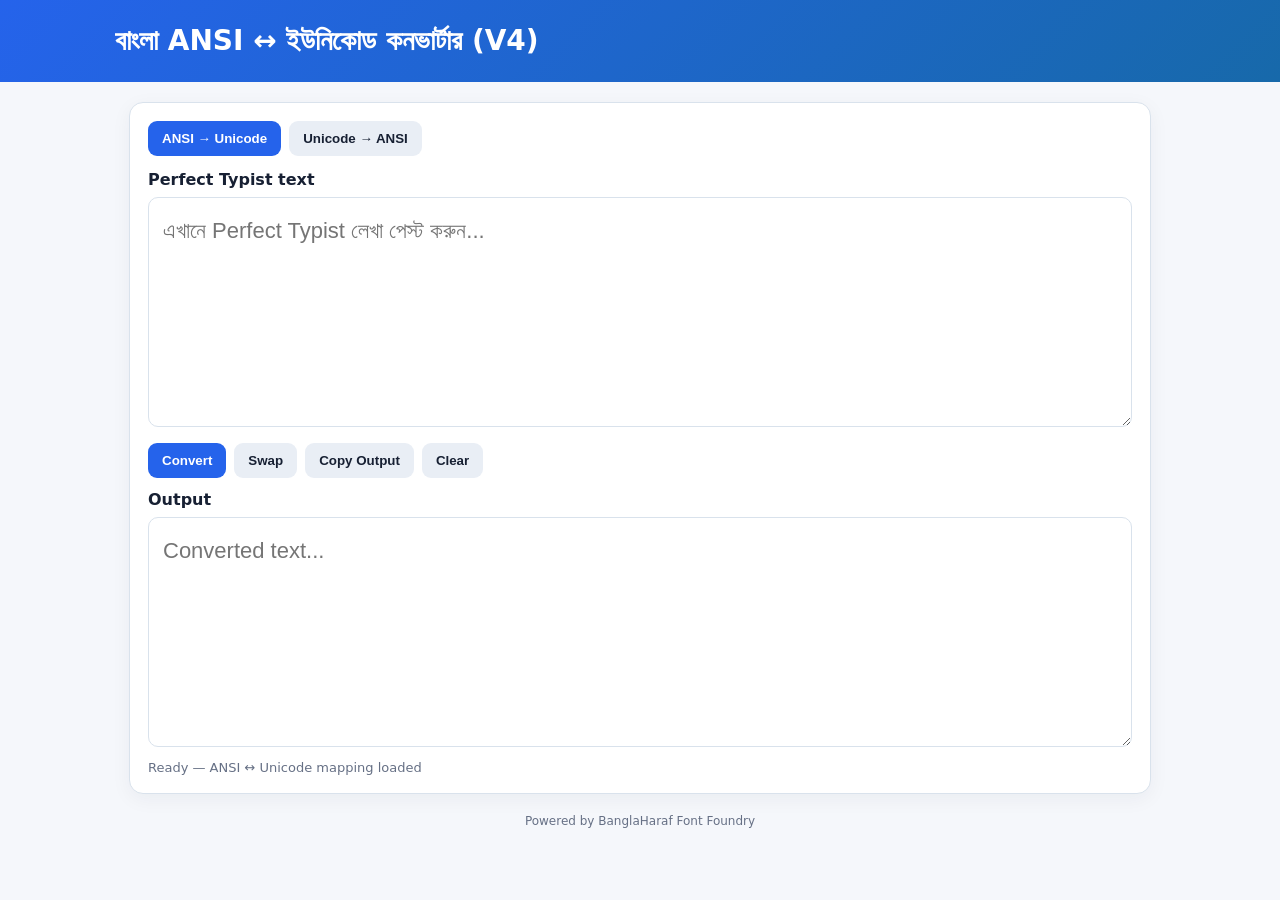
==== Bangla_ANSI_Unicode_Converter_v1.html @ caabc52a "Add files via upload" ====
<!doctype html>
<html lang="bn"><head><meta charset="utf-8"><meta name="viewport" content="width=device-width,initial-scale=1">
<title>Bangla ANSI ↔ Unicode Converter</title>
<style>
:root{--bg:#f5f7fb;--card:#fff;--text:#172033;--muted:#667085;--primary:#2563eb;--border:#d9e2ec}
*{box-sizing:border-box}body{margin:0;background:var(--bg);color:var(--text);font-family:system-ui,-apple-system,"Segoe UI","Noto Sans Bengali","Nirmala UI",sans-serif}
header{background:linear-gradient(135deg,#2563eb,#1769aa);color:#fff;padding:24px 16px}header h1{max-width:1050px;margin:0 auto;font-size:28px}header p{max-width:1050px;margin:6px auto 0;opacity:.9}.wrap{max-width:1050px;margin:20px auto;padding:0 14px}.card{background:var(--card);border:1px solid var(--border);border-radius:14px;padding:18px;margin-bottom:16px;box-shadow:0 5px 20px #102a430d}.tabs,.actions{display:flex;gap:8px;flex-wrap:wrap}.tabs{margin-bottom:14px}button{border:0;border-radius:9px;padding:10px 14px;background:#e9eef5;color:#172033;font-weight:700;cursor:pointer}button.primary{background:var(--primary);color:#fff}button:hover{filter:brightness(.97)}textarea{width:100%;min-height:230px;resize:vertical;border:1px solid var(--border);border-radius:10px;padding:14px;font:22px/1.7 "Noto Sans Bengali","Nirmala UI",sans-serif;outline:0}textarea:focus{border-color:var(--primary);box-shadow:0 0 0 3px #1769aa20}.label{font-weight:700;margin:8px 0}.status{font-size:13px;color:var(--muted);margin-top:9px}.note{font-size:13px;color:var(--muted);line-height:1.6}footer{text-align:center;color:var(--muted);font-size:12px;padding:0 0 25px}
</style></head><body>
<header><h1>বাংলা ANSI ↔ ইউনিকোড কনভার্টার (V4)</h1></header>
<main class="wrap"><section class="card">
<div class="tabs"><button id="a2u" class="primary">ANSI → Unicode</button><button id="u2a">Unicode → ANSI</button></div>
<div class="label" id="inputLabel">Perfect Typist text</div><textarea id="input" spellcheck="false" placeholder="এখানে Perfect Typist লেখা পেস্ট করুন..."></textarea>
<div class="actions" style="margin:12px 0"><button class="primary" id="convert">Convert</button><button id="swap">Swap</button><button id="copy">Copy Output</button><button id="clear">Clear</button></div>
<div class="label">Output</div><textarea id="output" readonly spellcheck="false" placeholder="Converted text..."></textarea>
<div class="status" id="status">Ready —  ANSI ↔ Unicode mapping loaded</div>
</section></main><footer>Powered by BanglaHaraf Font Foundry</footer>
<script>
"use strict";
const ANSI_TO_UNICODE = [["0","০"],["1","১"],["2","২"],["3","৩"],["4","৪"],["5","৫"],["6","৬"],["7","৭"],["8","৮"],["9","৯"],["i¨","র‌্য"],["ª¨","্র্য"],["²","ক্ষ্ম"],["°","ক্ক"],["±","ক্ট"],["³¡","ক্ত্ব"],["³","ক্ত"],["K¡","ক্ব"],["¯Œ","স্ক্র"],["µ","ক্র"],["¯‹¬","স্ক্ল"],["K¬","ক্ল"],["Kè","ক্ন"],["´","ক্ম"],["¶è","ক্ষ্ণ"],["¶¡","ক্ষ্ব"],["•¶","ঙ্ক্ষ"],["¶","ক্ষ"],["·","ক্স"],["L¡","খ্ব"],["¸","গু"],["º","গ্দ"],["M¦","গ্ব"],["»","গ্ধ"],["Mœ","গ্ন"],["M¥","গ্ম"],["M­","গ্ল"],["N¡","ঘ্ব"],["Nœ","ঘ্ন"],["¼","ঙ্ক"],["•g","ঙ্ম"],["•L","ঙ্খ"],["½","ঙ্গ"],["•N","ঙ্ঘ"],["•","ক্স"],["”Q¡","চ্ছ্ব"],["”Q¦","চ্ছ্ব"],["”P","চ্চ"],["”Q","চ্ছ"],["”T","চ্ঞ"],["Q¡","ছ্ব"],["¾¡","জ্জ্ব"],["¾","জ্জ"],["À","জ্ঝ"],["Á","জ্ঞ"],["R¡","জ্ব"],["Â","ঞ্চ"],["Ã","ঞ্ছ"],["Ä","ঞ্জ"],["Å","ঞ্ঝ"],["Æ","ট্ট"],["U¡","ট্ব"],["U¥","ট্ম"],["Ç","ড্ড"],["È","ণ্ট"],["É","ণ্ঠ"],["−","ণ্ঢ"],["Yœ","ণ্ণ"],["Y¥","ণ্ম"],["Ý","ন্স"],["Ê","ণ্ড"],["š‘","ন্তু"],["Y\\^","ণ্ব"],["Ë¡","ত্ত্ব"],["Ë","ত্ত"],["Ì","ত্থ"],["Zœ","ত্ন"],["Í","ত্ম"],["Z¬","ত্ল"],["š—¡","ন্ত্ব"],["¯—¡","স্ত্ব"],["Z¡","ত্ব"],["Î","ত্র"],["_­","থ্ল"],["_¡","থ্ব"],["›Ø","ন্দ্ব"],["˜M","দ্গ"],["˜N","দ্ঘ"],["Ï¡","দ্দ্ব"],["Ï","দ্দ"],["×¡","দ্ধ্ব"],["×","দ্ধ"],["`œ","দ্ন"],["Ø","দ্ব"],["™£","দ্ভ্র"],["™¢","দ্ভ"],["Ù","দ্ম"],["aœ","ধ্ন"],["aŸ","ধ্ব"],["a¥","ধ্ম"],["›U","ন্ট"],["Ú","ন্ঠ"],["Û","ন্ড"],["šÍ","ন্ত"],["š—","ন্ত"],["š¿","ন্ত্র"],["š’","ন্থ"],["›`","ন্দ"],["Ü","ন্ধ"],["bœ","ন্ন"],["š\\^","ন্ব"],["b¥","ন্ম"],["Þ","প্ট"],["ß","প্ত"],["cœ","প্ন"],["à","প্প"],["c¥","প্ম"],["c­","প্ল"],["á","প্স"],["d¬","ফ্ল"],["â","ব্জ"],["ã","ব্দ"],["ä","ব্ধ"],["eŸ","ব্ব"],["e­","ব্ল"],["f¬","ভ্ল"],["å","ভ্র"],["æ","ম্ন"],["¤ú","ম্প"],["¤c","ম্প"],["ç","ম্ফ"],["®\\^","ষ্ব"],["¤\\^","ম্ব"],["¤¢","ম্ভ"],["¤£","ম্ভ্র"],["¤§","ম্ম"],["¤ª","ম্র"],["¤­","ম্ল"],["¤¬","ম্ল"],["é","ল্ক"],["ê","ল্গ"],["ë","ল্ট"],["ì","ল্ড"],["í","ল্প"],["î","ল্ফ"],["j¦","ল্ব"],["j¥","ল্ম"],["j­","ল্ল"],["ï","শু"],["ð","শ্চ"],["ñ","শ্ছ"],["kœ","শ্ন"],["k¦","শ্ব"],["k\\^","শ্ব"],["k¥","শ্ম"],["k­","শ্ল"],["®‹","ষ্ক"],["®Œ","ষ্ক্র"],["ó","ষ্ট"],["ô","ষ্ঠ"],["ò","ষ্ণ"],["®ú","ষ্প"],["®c","ষ্প"],["õ","ষ্ফ"],["®§","ষ্ম"],["®ª","ষ্র"],["¯‹","স্ক"],["÷","স্ট"],["ö","স্খ"],["¯—","স্ত"],["¯Í","স্ত"],["¯‘","স্তু"],["¯¿","স্ত্র"],["¯’","স্থ"],["ø","স্ন"],["¯ú","স্প"],["¯c","স্প"],["ù","স্ফ"],["¯\\^","স্ব"],["¯§","স্ম"],["¯ª","স্র"],["¯­","স্ল"],["¯¬","স্ল"],["û","হু"],["nè","হ্ণ"],["nŸ","হ্ব"],["ý","হ্ন"],["þ","হ্ম"],["n¬","হ্ল"],["ü","হৃ"],["ÿ","ড়্গ"],["©","র্"],["Av","আ"],["A","অ"],["B","ই"],["C","ঈ"],["D","উ"],["E","ঊ"],["F","ঋ"],["G","এ"],["H","ঐ"],["I","ও"],["J","ঔ"],["K","ক"],["L","খ"],["M","গ"],["N","ঘ"],["O","ঙ"],["P","চ"],["Q","ছ"],["R","জ"],["S","ঝ"],["T","ঞ"],["U","ট"],["V","ঠ"],["W","ড"],["X","ঢ"],["Y","ণ"],["Z","ত"],["_","থ"],["`","দ"],["a","ধ"],["b","ন"],["c","প"],["d","ফ"],["e","ব"],["f","ভ"],["g","ম"],["h","য"],["i","র"],["j","ল"],["k","শ"],["l","ষ"],["m","স"],["n","হ"],["o","ড়"],["p","ঢ়"],["q","য়"],["r","ৎ"],["\\$","৳"],["<<","঍"],[">>","঎"],["v","া"],["w","ি"],["x","ী"],["y","ু"],["z","ু"],["~","ূ"],["‚","ূ"],["ƒ","ূ"],["„","ৃ"],["“","ু"],["‡","ে"],["†","ে"],["‰","ৈ"],["\\ˆ","ৈ"],["Š","ৗ"],["Ð","-"],["Ô","‘"],["Õ","’"],["\\|","।"],["\\\\","॥"],["Ò","“"],["Ó","”"],["s","ং"],["t","ঃ"],["u","ঁ"],["ª","্র"],["Ö","্র"],["«","্র"],["¨","্য"],["¦","্ব"],["¡","্ব"],["¬","্ল"],["­","্ল"],["è","্ন"],["œ","্ন"],["\\&","্"],["…","ৃ"]];
const UNICODE_TO_ANSI = [["।","|"],["॥","\\"],["‘","Ô"],["’","Õ"],["“","Ò"],["”","Ó"],["্র্য","ª¨"],["র‌্য","i¨"],["ড়","o"],["ঢ়","p"],["য়","q"],["ক্ষ্ব","¶¡"],["ক্ষ্ম","²"],["ক্ষ্ণ","¶è"],["ক্ক","°"],["ক্ট","±"],["ক্ত্ব","³¡"],["ক্ত","³"],["ক্ব","K¡"],["ঙ্ক্র","¼«"],["স্ক্র","¯Œ"],["ষ্ক্র","®Œ"],["ক্র","µ"],["স্ক্ল","¯‹¬"],["ক্ল","K¬"],["ক্ন","Kè"],["ক্ম","´"],["ঙ্ক্ষ","•¶"],["ক্ষ","¶"],["ক্স","·"],["খ্ব","L¡"],["ঙ্গ","½"],["দ্গ","˜M"],["ল্গ","ê"],["ড়্গ","ÿ"],["গু","¸"],["গ্ব","M¦"],["গ্ধ","»"],["গ্দ","º"],["গ্ন","Mœ"],["গ্ম","M¥"],["গ্ল","M¬"],["ঘ্ব","N¡"],["ঘ্ন","Nœ"],["ঙ্ক","¼"],["ঙ্ম","•g"],["ঙ্খ","•L"],["ঙ্ঘ","•N"],["চ্ছ্ব","”Q¡"],["চ্চ","”P"],["চ্ছ","”Q"],["ছ্ব","Q¡"],["চ্ঞ","”T"],["জ়","R"],["জ্জ্ব","¾¡"],["জ্জ","¾"],["জ্ঝ","À"],["জ্ঞ","Á"],["জ্ব","R¡"],["ঞ্চ","Â"],["ঞ্ছ","Ã"],["ঞ্জ","Ä"],["ঞ্ঝ","Å"],["ট্ট","Æ"],["ট্ব","U¡"],["ট্ম","U¥"],["ড্ড","Ç"],["ণ্ট","È"],["ণ্ঠ","É"],["ণ্ঢ","−"],["ণ্ণ","Yœ"],["ণ্ম","Y¥"],["ন্স","Ý"],["ণ্ড","Ê"],["ন্তু","š‘"],["ণ্ব","Y^"],["ত্ত্ব","Ë¡"],["ত্ত","Ë"],["ত্থ","Ì"],["ত্ন","Zœ"],["ত্ম","Í"],["ত্ল","Z¬"],["ন্ত্ব","š—¡"],["স্ত্ব","¯—¡"],["ত্ব","Z¡"],["থ্ল","_¬"],["থ্ব","_¡"],["দ্ঘ","˜N"],["দ্দ্ব","Ï¡"],["দ্দ","Ï"],["দ্ধ্ব","×¡"],["দ্ধ","×"],["দ্ন","`œ"],["ন্দ্ব","›Ø"],["দ্ব","Ø"],["দ্ভ্র","™£"],["দ্ভ","™¢"],["দ্ম","Ù"],["ধ্ন","aœ"],["ধ্ব","aŸ"],["ধ্ম","a¥"],["ন্ট","›U"],["ন্ঠ","Ú"],["ন্ড","Û"],["ন্ত্র","š¿"],["ন্ত","š—"],["স্ত্র","¯¿"],["ত্র","Î"],["ন্থ","š’"],["ন্দ","›`"],["ন্ধ","Ü"],["ন্ন","bœ"],["ন্ব","š^"],["ন্ম","b¥"],["প্ট","Þ"],["প্ত","ß"],["প্ন","cœ"],["প্প","à"],["প্ম","c¥"],["প্ল","c¬"],["প্স","á"],["ফ্ল","d¬"],["ব্জ","â"],["ব্দ","ã"],["ব্ধ","ä"],["ব্ব","eŸ"],["ব্ল","e¬"],["ম্ভ্র","¤£"],["ভ্র","å"],["ভ্ল","f¬"],["ম্ন","æ"],["ম্প","¤ú"],["ম্ফ","ç"],["ম্ব","¤^"],["ম্ভ","¤¢"],["ম্ম","¤§"],["ম্ল","¤¬"],["ল্ক","é"],["ল্ট","ë"],["ল্ড","ì"],["ল্প","í"],["ল্ফ","î"],["ল্ব","j¦"],["ল্ম","j¥"],["ল্ল","j¬"],["শু","ï"],["শ্চ","ð"],["শ্ছ","ñ"],["শ্ন","kœ"],["শ্ব","k¦"],["শ্ম","k¥"],["শ্ল","k¬"],["ষ্ক","®‹"],["ষ্ব","®^"],["ষ্ট","ó"],["ষ্ঠ","ô"],["ষ্ণ","ò"],["ষ্প","®ú"],["ষ্ফ","õ"],["ষ্ম","®§"],["স্ক","¯‹"],["স্ট","÷"],["স্খ","ö"],["স্তু","¯‘"],["স্ত","¯—"],["স্থ","¯’"],["স্ন","ø"],["স্প","¯ú"],["স্ফ","ù"],["স্ব","¯^"],["স্ম","¯§"],["স্ল","¯¬"],["হু","û"],["হ্ণ","nè"],["হ্ব","nŸ"],["হ্ন","ý"],["হ্ম","þ"],["হ্ল","n¬"],["হৃ","ü"],["র্","©"],["্র","ª"],["্য","¨"],["্ব","¡"],["্ল","¬"],["্ন","œ"],["্","&"],["আ","Av"],["অ","A"],["ই","B"],["ঈ","C"],["উ","D"],["ঊ","E"],["ঋ","F"],["এ","G"],["ঐ","H"],["ও","I"],["ঔ","J"],["ক","K"],["খ","L"],["গ","M"],["ঘ","N"],["ঙ","O"],["চ","P"],["ছ","Q"],["জ","R"],["ঝ","S"],["ঞ","T"],["ট","U"],["ঠ","V"],["ড","W"],["ঢ","X"],["ণ","Y"],["ত","Z"],["থ","_"],["দ","`"],["ধ","a"],["ন","b"],["প","c"],["ফ","d"],["ব","e"],["ভ","f"],["ম","g"],["য","h"],["র","i"],["ল","j"],["শ","k"],["ষ","l"],["স","m"],["হ","n"],["ড়","o"],["ঢ়","p"],["য়","q"],["ৎ","r"],["৳","$"],["঍","<<"],["঎",">>"],["০","0"],["১","1"],["২","2"],["৩","3"],["৪","4"],["৫","5"],["৬","6"],["৭","7"],["৮","8"],["৯","9"],["া","v"],["ি","w"],["ী","x"],["ু","y"],["ূ","~"],["ৃ","„"],["ে","‡"],["ৈ","‰"],["ৗ","Š"],["ং","s"],["ঃ","t"],["ঁ","u"]];

// Original common.js character classes, written out for clarity.
const PRE_KAR = new Set(["ি","ৈ","ে"]);
const POST_KAR = new Set(["া","ো","ৌ","ৗ","ু","ূ","ী","ৃ"]);
const KAR = new Set([...PRE_KAR,...POST_KAR]);
const BANJONBORNO = new Set("কখগঘঙচছজঝঞটঠডঢণতথদধনপফবভমশষসহযরলয়ৎ".split(""));
const NUKTA = new Set(["ং","ঃ","ঁ"]);
const HALANT = "্";
const SPACE = new Set([" ","\t","\n","\r"]);
function isPreKar(c){return PRE_KAR.has(c)}
function isPostKar(c){return POST_KAR.has(c)}
function isKar(c){return KAR.has(c)}
function isBanjonborno(c){return BANJONBORNO.has(c)}
function isNukta(c){return NUKTA.has(c)}
function isHalant(c){return c===HALANT}
function isSpace(c){return SPACE.has(c)}

// Exact conceptual equivalent of V3 ReArrangeUnicodeConvertedText().
// It is deliberately written with readable names instead of obfuscated identifiers.
function rearrangeUnicodeConvertedText(text){
  for(let i=0;i<text.length;i++){
    // If a halant is immediately after a vowel sign/nukta, put the halant+next
    // character before that sign. This restores Unicode logical order.
    if(i>0 && text.charAt(i)===HALANT && (isKar(text.charAt(i-1)) || isNukta(text.charAt(i-1))) && i<text.length-1){
      text=text.substring(0,i-1)+text.charAt(i)+text.charAt(i+1)+text.charAt(i-1)+text.substring(i+2);
    }

    // Reorder a vowel sign following র্.
    if(i>0 && i<text.length-1 && text.charAt(i)===HALANT && text.charAt(i-1)==="র" && text.charAt(i-2)!==HALANT && isKar(text.charAt(i+1))){
      text=text.substring(0,i-1)+text.charAt(i+1)+text.charAt(i-1)+text.charAt(i)+text.substring(i+2);
    }

    // Reph: move র্ from after a consonant cluster to the beginning of that cluster.
    if(i<text.length-1 && text.charAt(i)==="র" && isHalant(text.charAt(i+1)) && !isHalant(text.charAt(i-1))){
      let distance=1;
      while(true){
        if(i-distance<0) break;
        if(isBanjonborno(text.charAt(i-distance)) && isHalant(text.charAt(i-distance-1))){distance+=2;}
        else if(distance===1 && isKar(text.charAt(i-distance))){distance++;}
        else break;
      }
      text=text.substring(0,i-distance)+text.charAt(i)+text.charAt(i+1)+text.substring(i-distance,i)+text.substring(i+2);
      i+=1;
      continue;
    }

    // Pre-kar: move ে/ি/ৈ from before the consonant cluster to after it.
    if(i<text.length-1 && isPreKar(text.charAt(i)) && !isSpace(text.charAt(i+1))){
      let distance=1;
      while(isBanjonborno(text.charAt(i+distance))){
        if(isHalant(text.charAt(i+distance+1))) distance+=2;
        else break;
      }
      let rebuilt=text.substring(0,i);
      rebuilt+=text.substring(i+1,i+distance+1);
      let extra=0;
      // Unicode ো/ৌ are logically decomposable as ে+া / ে+ৗ in this legacy
      // conversion routine. Preserve the exact special handling of the original.
      if(text.charAt(i)==="ে" && text.charAt(i+distance+1)==="ো"){rebuilt+="া";extra=1;}
      else if(text.charAt(i)==="ে" && text.charAt(i+distance+1)==="ৌ"){rebuilt+="ৗ";extra=1;}
      else rebuilt+=text.charAt(i);
      rebuilt+=text.substring(i+distance+extra+1);
      text=rebuilt;
      i+=distance;
    }

    // Move a post-kar occurring immediately after the nasal sign to its proper place.
    if(i<text.length-1 && text.charAt(i)==="ঁ" && isPostKar(text.charAt(i+1))){
      text=text.substring(0,i)+text.charAt(i+1)+text.charAt(i)+text.substring(i+2);
    }
  }
  return text;
}

// Exact conceptual equivalent of V3 rconverter.js ReArrangeUnicodeText().
function rearrangeUnicodeText(text){
  let boundary=0;
  for(let i=0;i<text.length;i++){
    // Move a pre-kar to the front of the consonant cluster for legacy ANSI order.
    if(i<text.length && isPreKar(text.charAt(i))){
      let distance=1;
      while(isBanjonborno(text.charAt(i-distance))){
        if(i-distance<0 || i-distance<=boundary) break;
        if(isHalant(text.charAt(i-distance-1))) distance+=2;
        else break;
      }
      text=text.substring(0,i-distance)+text.charAt(i)+text.substring(i-distance,i)+text.substring(i+1);
      boundary=i+1;
      i=boundary-1;
      continue;
    }
    // Move the র্/reph component after the relevant cluster for ANSI order.
    if(i<text.length-1 && isHalant(text.charAt(i)) && text.charAt(i-1)==="র" && !isHalant(text.charAt(i-2))){
      let distance=1, preKarExtra=0;
      while(true){
        if(isBanjonborno(text.charAt(i+distance)) && isHalant(text.charAt(i+distance+1))) distance+=2;
        else if(isBanjonborno(text.charAt(i+distance)) && isPreKar(text.charAt(i+distance+1))){preKarExtra=1;break;}
        else break;
      }
      text=text.substring(0,i-1)+text.substring(i+distance+1,i+distance+preKarExtra+1)+text.substring(i+1,i+distance+1)+text.charAt(i-1)+text.charAt(i)+text.substring(i+distance+preKarExtra+1);
      i+=distance+preKarExtra;
      boundary=i+1;
      continue;
    }
  }
  return text;
}

function replaceMap(text,pairs){
  // Literal, longest-match-first conversion.
  // This is essential because the supplied ANSI keys contain regex metacharacters,
  // backslashes, control characters and other symbols. Empty keys are ignored.
  // The ASCII-space -> ্র entry in the legacy JSON is intentionally skipped:
  // normal spaces are word separators, not a standalone Bengali ra-phala token.
  const buckets = new Map();

  for(const [key,value] of pairs){
    if(!key || key === " ") continue;
    const first = key.charAt(0);
    if(!buckets.has(first)) buckets.set(first,[]);
    // Keep the first value for duplicate keys.
    if(!buckets.get(first).some(item => item[0] === key)){
      buckets.get(first).push([key,value]);
    }
  }

  for(const list of buckets.values()){
    list.sort((a,b)=>b[0].length-a[0].length);
  }

  let out = "";
  for(let i=0;i<text.length;){
    const candidates = buckets.get(text.charAt(i));
    let matched = false;

    if(candidates){
      for(const [key,value] of candidates){
        if(text.startsWith(key,i)){
          out += value;
          i += key.length;
          matched = true;
          break;
        }
      }
    }

    if(!matched){
      out += text.charAt(i);
      i++;
    }
  }
  return out;
}
function htmlSafeToUnicode(text){
  const re=/&#([0-9A-Fa-f]{4});/;
  let m=re.exec(text);
  while(m!==null){text=text.replace(new RegExp("&#"+m[1]+";","g"),String.fromCharCode(parseInt(m[1],16)));m=re.exec(text)}
  return text;
}

// Bengali compose/decompose rules for dependent vowel signs and nukta letters.
// ো (U+09CB) = ে (U+09C7) + া (U+09BE)
// ৌ (U+09CC) = ে (U+09C7) + ৗ (U+09D7)
// ড় (U+09DC) = ড (U+09A1) + ় (U+09BC)
// ঢ় (U+09DD) = ঢ (U+09A2) + ় (U+09BC)
// য় (U+09DF) = য (U+09AF) + ় (U+09BC) — kept as a compose/decompose rule
function composeBengali(text){
  return text
    .replace(/ো/g,"ো")
    .replace(/ৌ/g,"ৌ")
    .replace(/ড়/g,"ড়")
    .replace(/ঢ়/g,"ঢ়")
    .replace(/ড\u09BC/g,"ড়")
    .replace(/ঢ\u09BC/g,"ঢ়")
    .replace(/য\u09BC/g,"য়");
}

function decomposeBengali(text){
  return text
    .replace(/ো/g,"ো")
    .replace(/ৌ/g,"ৌ")
    .replace(/ড়/g,"ড\u09BC")
    .replace(/ঢ়/g,"ঢ\u09BC")
    .replace(/য়/g,"য\u09BC");
}

function convertAnsiToUnicode(text){
  text=replaceMap(text,ANSI_TO_UNICODE);
  text=rearrangeUnicodeConvertedText(text);
  return text.replace(/অা/g,"আ");
}
function convertUnicodeToAnsi(text){
  text=htmlSafeToUnicode(text);
  // Normalize the Unicode forms BEFORE ANSI reordering.
  // ো/ৌ have no direct ANSI entry in the supplied mapping, so decompose
  // them to ে+া / ে+ৗ.  ড়/ঢ়, on the other hand, must be normalized to
  // the precomposed Bengali letters ড়/ঢ় because those are the actual ANSI
  // mapping keys in this converter.
  text=decomposeBengali(text);
  text=text.replace(/ড\u09BC/g,"ড়").replace(/ঢ\u09BC/g,"ঢ়");
  // The original rconverter also accepts HTML-safe forms: &#....;.
  text=text.replace(/&#([0-9A-Fa-f]{4});/g,(_,hex)=>String.fromCharCode(parseInt(hex,16)));
  // HTML entities may themselves contain the forms above, so normalize once more.
  text=decomposeBengali(text);
  text=text.replace(/ড\u09BC/g,"ড়").replace(/ঢ\u09BC/g,"ঢ়").replace(/য\u09BC/g,"য়");
  text=rearrangeUnicodeText(text);
  return replaceMap(text,UNICODE_TO_ANSI);
}

let mode="a2u";
const input=document.getElementById("input"), output=document.getElementById("output"), status=document.getElementById("status");
function updateMode(){document.getElementById("a2u").classList.toggle("primary",mode==="a2u");document.getElementById("u2a").classList.toggle("primary",mode==="u2a");document.getElementById("inputLabel").textContent=mode==="a2u"?"Perfect Typist text":"Unicode Bengali text";input.placeholder=mode==="a2u"?"এখানে Perfect Typist লেখা পেস্ট করুন...":"এখানে Unicode বাংলা লেখা পেস্ট করুন..."}
document.getElementById("a2u").onclick=()=>{mode="a2u";updateMode()};document.getElementById("u2a").onclick=()=>{mode="u2a";updateMode()};
document.getElementById("convert").onclick=()=>{output.value=mode==="a2u"?convertAnsiToUnicode(input.value):convertUnicodeToAnsi(input.value);status.textContent="Converted."};
document.getElementById("swap").onclick=()=>{let t=input.value;input.value=output.value;output.value=t;mode=mode==="a2u"?"u2a":"a2u";updateMode()};
document.getElementById("copy").onclick=async()=>{if(!output.value)return;try{await navigator.clipboard.writeText(output.value)}catch(_){output.select();document.execCommand("copy")}status.textContent="Output copied."};
document.getElementById("clear").onclick=()=>{input.value="";output.value="";status.textContent="Cleared."};
updateMode();
</script></body></html>
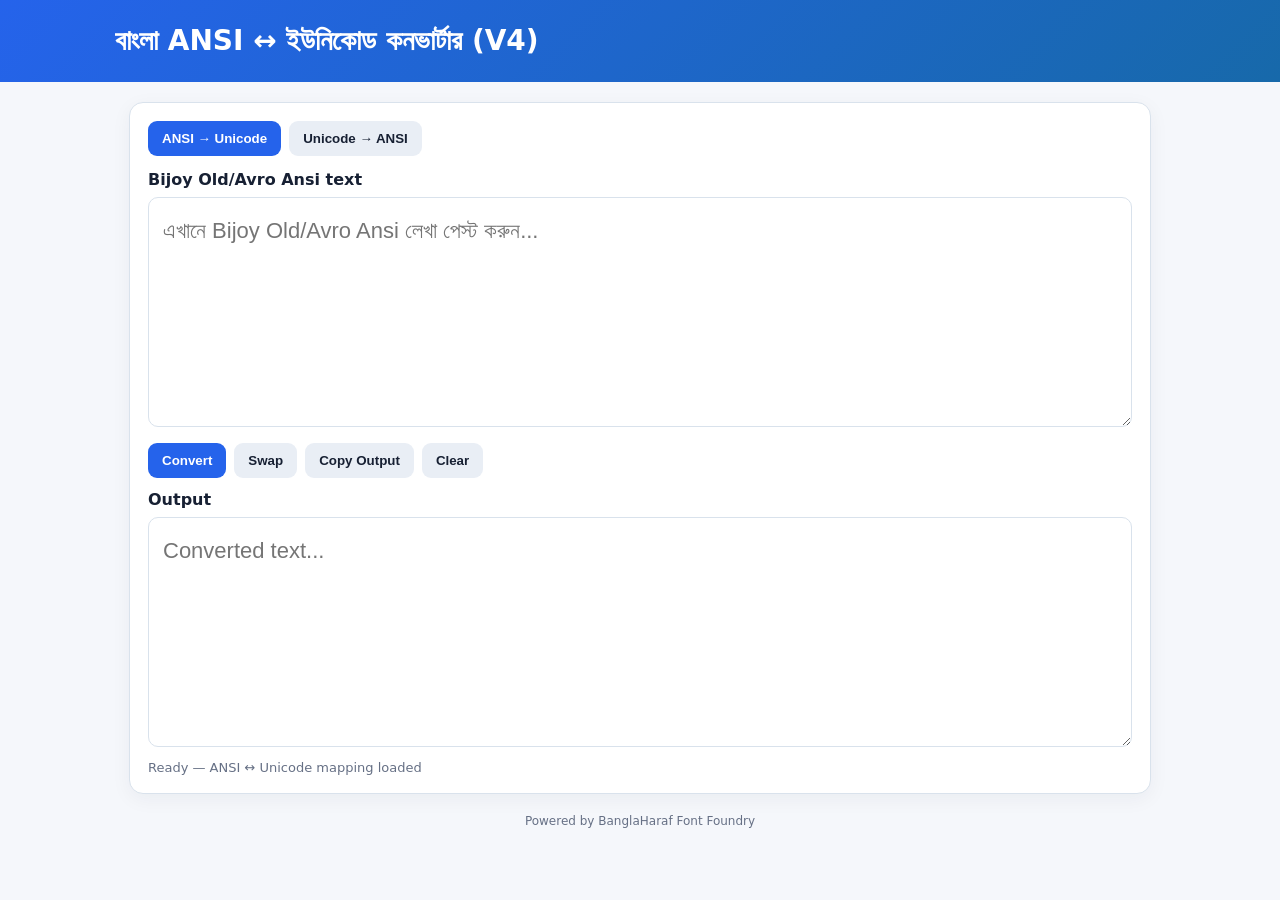
==== commit 65015f1d: "Update input placeholder and label for text mode" ====
--- a/Bangla_ANSI_Unicode_Converter_v1.html
+++ b/Bangla_ANSI_Unicode_Converter_v1.html
@@ -9,7 +9,7 @@
 <header><h1>বাংলা ANSI ↔ ইউনিকোড কনভার্টার (V4)</h1></header>
 <main class="wrap"><section class="card">
 <div class="tabs"><button id="a2u" class="primary">ANSI → Unicode</button><button id="u2a">Unicode → ANSI</button></div>
-<div class="label" id="inputLabel">Perfect Typist text</div><textarea id="input" spellcheck="false" placeholder="এখানে Perfect Typist লেখা পেস্ট করুন..."></textarea>
+<div class="label" id="inputLabel">Perfect Typist text</div><textarea id="input" spellcheck="false" placeholder="এখানে Bijoy Old/Avro Ansi লেখা পেস্ট করুন..."></textarea>
 <div class="actions" style="margin:12px 0"><button class="primary" id="convert">Convert</button><button id="swap">Swap</button><button id="copy">Copy Output</button><button id="clear">Clear</button></div>
 <div class="label">Output</div><textarea id="output" readonly spellcheck="false" placeholder="Converted text..."></textarea>
 <div class="status" id="status">Ready —  ANSI ↔ Unicode mapping loaded</div>
@@ -229,11 +229,13 @@
 
 let mode="a2u";
 const input=document.getElementById("input"), output=document.getElementById("output"), status=document.getElementById("status");
-function updateMode(){document.getElementById("a2u").classList.toggle("primary",mode==="a2u");document.getElementById("u2a").classList.toggle("primary",mode==="u2a");document.getElementById("inputLabel").textContent=mode==="a2u"?"Perfect Typist text":"Unicode Bengali text";input.placeholder=mode==="a2u"?"এখানে Perfect Typist লেখা পেস্ট করুন...":"এখানে Unicode বাংলা লেখা পেস্ট করুন..."}
+function updateMode(){document.getElementById("a2u").classList.toggle("primary",mode==="a2u");document.getElementById("u2a").classList.toggle("primary",mode==="u2a");document.getElementById("inputLabel").textContent=mode==="a2u"?"Bijoy Old/Avro Ansi text":"Unicode Bengali text";input.placeholder=mode==="a2u"?"এখানে Bijoy Old/Avro Ansi লেখা পেস্ট করুন...":"এখানে Unicode বাংলা লেখা পেস্ট করুন..."}
 document.getElementById("a2u").onclick=()=>{mode="a2u";updateMode()};document.getElementById("u2a").onclick=()=>{mode="u2a";updateMode()};
 document.getElementById("convert").onclick=()=>{output.value=mode==="a2u"?convertAnsiToUnicode(input.value):convertUnicodeToAnsi(input.value);status.textContent="Converted."};
 document.getElementById("swap").onclick=()=>{let t=input.value;input.value=output.value;output.value=t;mode=mode==="a2u"?"u2a":"a2u";updateMode()};
 document.getElementById("copy").onclick=async()=>{if(!output.value)return;try{await navigator.clipboard.writeText(output.value)}catch(_){output.select();document.execCommand("copy")}status.textContent="Output copied."};
 document.getElementById("clear").onclick=()=>{input.value="";output.value="";status.textContent="Cleared."};
 updateMode();
-</script></body></html>
+</script>
+</body>
+</html>
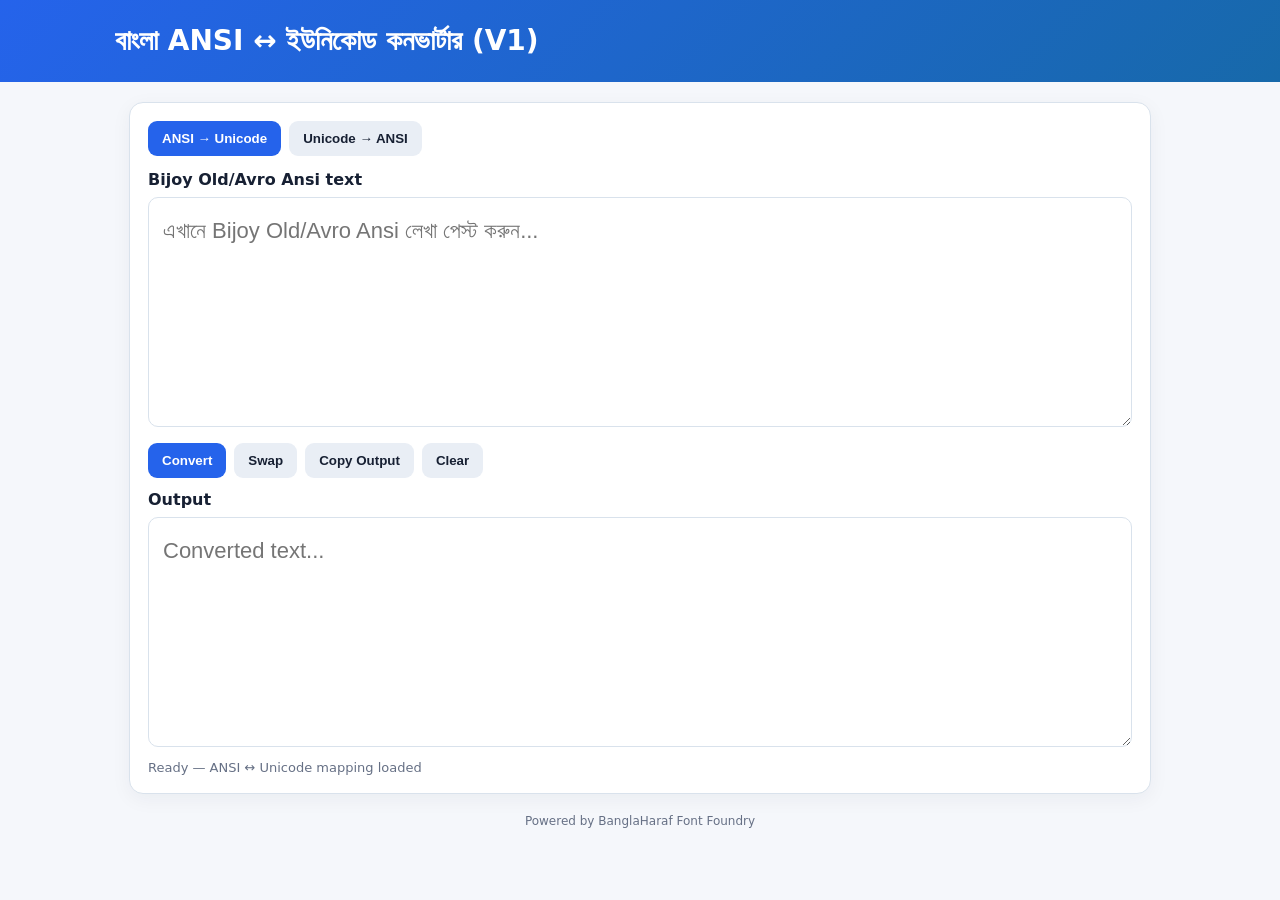
==== commit b103845e: "Update header title to 'বাংলা ANSI ↔ ইউনিকোড কনভার্টার (V1)'" ====
--- a/Bangla_ANSI_Unicode_Converter_v1.html
+++ b/Bangla_ANSI_Unicode_Converter_v1.html
@@ -6,7 +6,7 @@
 *{box-sizing:border-box}body{margin:0;background:var(--bg);color:var(--text);font-family:system-ui,-apple-system,"Segoe UI","Noto Sans Bengali","Nirmala UI",sans-serif}
 header{background:linear-gradient(135deg,#2563eb,#1769aa);color:#fff;padding:24px 16px}header h1{max-width:1050px;margin:0 auto;font-size:28px}header p{max-width:1050px;margin:6px auto 0;opacity:.9}.wrap{max-width:1050px;margin:20px auto;padding:0 14px}.card{background:var(--card);border:1px solid var(--border);border-radius:14px;padding:18px;margin-bottom:16px;box-shadow:0 5px 20px #102a430d}.tabs,.actions{display:flex;gap:8px;flex-wrap:wrap}.tabs{margin-bottom:14px}button{border:0;border-radius:9px;padding:10px 14px;background:#e9eef5;color:#172033;font-weight:700;cursor:pointer}button.primary{background:var(--primary);color:#fff}button:hover{filter:brightness(.97)}textarea{width:100%;min-height:230px;resize:vertical;border:1px solid var(--border);border-radius:10px;padding:14px;font:22px/1.7 "Noto Sans Bengali","Nirmala UI",sans-serif;outline:0}textarea:focus{border-color:var(--primary);box-shadow:0 0 0 3px #1769aa20}.label{font-weight:700;margin:8px 0}.status{font-size:13px;color:var(--muted);margin-top:9px}.note{font-size:13px;color:var(--muted);line-height:1.6}footer{text-align:center;color:var(--muted);font-size:12px;padding:0 0 25px}
 </style></head><body>
-<header><h1>বাংলা ANSI ↔ ইউনিকোড কনভার্টার (V4)</h1></header>
+<header><h1>বাংলা ANSI ↔ ইউনিকোড কনভার্টার (V1)</h1></header>
 <main class="wrap"><section class="card">
 <div class="tabs"><button id="a2u" class="primary">ANSI → Unicode</button><button id="u2a">Unicode → ANSI</button></div>
 <div class="label" id="inputLabel">Perfect Typist text</div><textarea id="input" spellcheck="false" placeholder="এখানে Bijoy Old/Avro Ansi লেখা পেস্ট করুন..."></textarea>
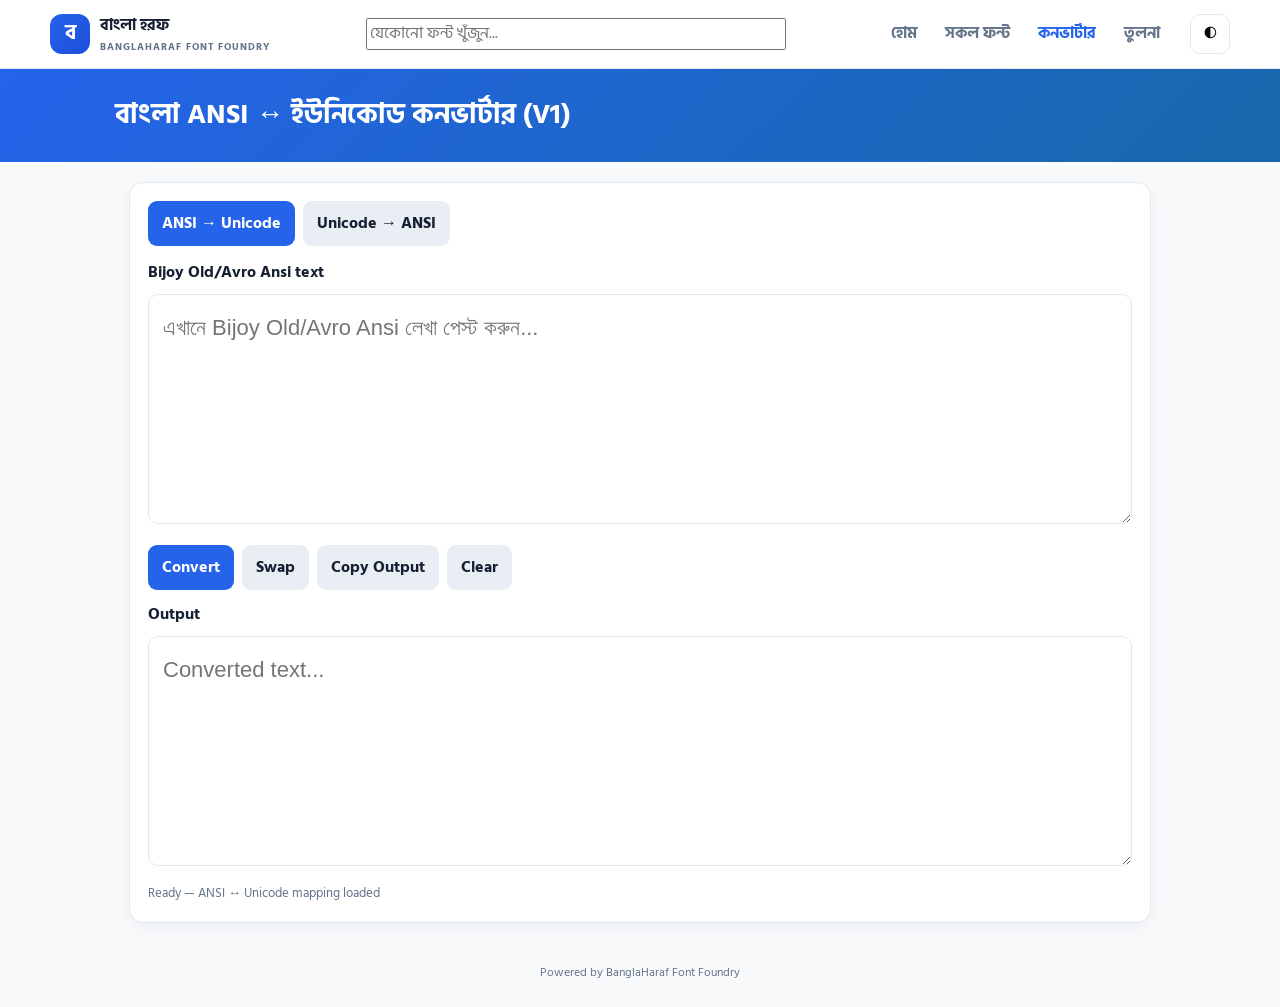
==== commit c037d6d3: "Update print statement from 'Hello' to 'Goodbye'" ====
--- a/Bangla_ANSI_Unicode_Converter_v1.html
+++ b/Bangla_ANSI_Unicode_Converter_v1.html
@@ -1,25 +1,244 @@
 <!doctype html>
-<html lang="bn"><head><meta charset="utf-8"><meta name="viewport" content="width=device-width,initial-scale=1">
+<html lang="bn">
+<head>
+<meta charset="utf-8">
+<meta name="viewport" content="width=device-width,initial-scale=1">
 <title>Bangla ANSI ↔ Unicode Converter</title>
+<link rel="preconnect" href="https://fonts.googleapis.com">
+<link rel="preconnect" href="https://fonts.gstatic.com" crossorigin>
+<link href="https://fonts.googleapis.com/css2?family=Hind+Siliguri:wght@300;400;500;600;700&display=swap" rel="stylesheet">
 <style>
-:root{--bg:#f5f7fb;--card:#fff;--text:#172033;--muted:#667085;--primary:#2563eb;--border:#d9e2ec}
-*{box-sizing:border-box}body{margin:0;background:var(--bg);color:var(--text);font-family:system-ui,-apple-system,"Segoe UI","Noto Sans Bengali","Nirmala UI",sans-serif}
-header{background:linear-gradient(135deg,#2563eb,#1769aa);color:#fff;padding:24px 16px}header h1{max-width:1050px;margin:0 auto;font-size:28px}header p{max-width:1050px;margin:6px auto 0;opacity:.9}.wrap{max-width:1050px;margin:20px auto;padding:0 14px}.card{background:var(--card);border:1px solid var(--border);border-radius:14px;padding:18px;margin-bottom:16px;box-shadow:0 5px 20px #102a430d}.tabs,.actions{display:flex;gap:8px;flex-wrap:wrap}.tabs{margin-bottom:14px}button{border:0;border-radius:9px;padding:10px 14px;background:#e9eef5;color:#172033;font-weight:700;cursor:pointer}button.primary{background:var(--primary);color:#fff}button:hover{filter:brightness(.97)}textarea{width:100%;min-height:230px;resize:vertical;border:1px solid var(--border);border-radius:10px;padding:14px;font:22px/1.7 "Noto Sans Bengali","Nirmala UI",sans-serif;outline:0}textarea:focus{border-color:var(--primary);box-shadow:0 0 0 3px #1769aa20}.label{font-weight:700;margin:8px 0}.status{font-size:13px;color:var(--muted);margin-top:9px}.note{font-size:13px;color:var(--muted);line-height:1.6}footer{text-align:center;color:var(--muted);font-size:12px;padding:0 0 25px}
-</style></head><body>
-<header><h1>বাংলা ANSI ↔ ইউনিকোড কনভার্টার (V1)</h1></header>
-<main class="wrap"><section class="card">
-<div class="tabs"><button id="a2u" class="primary">ANSI → Unicode</button><button id="u2a">Unicode → ANSI</button></div>
-<div class="label" id="inputLabel">Perfect Typist text</div><textarea id="input" spellcheck="false" placeholder="এখানে Bijoy Old/Avro Ansi লেখা পেস্ট করুন..."></textarea>
-<div class="actions" style="margin:12px 0"><button class="primary" id="convert">Convert</button><button id="swap">Swap</button><button id="copy">Copy Output</button><button id="clear">Clear</button></div>
-<div class="label">Output</div><textarea id="output" readonly spellcheck="false" placeholder="Converted text..."></textarea>
-<div class="status" id="status">Ready —  ANSI ↔ Unicode mapping loaded</div>
-</section></main><footer>Powered by BanglaHaraf Font Foundry</footer>
+/* =========================================================
+   HEADER & GLOBAL THEME STYLES (FROM INDEX.HTML)
+   ========================================================= */
+:root{
+  --primary:#2563eb;
+  --primary-dark:#1d4ed8;
+  --accent:#60a5fa;
+  --text:#172033;
+  --muted:#64748b;
+  --bg:#f8fafc;
+  --card:#ffffff;
+  --border:#e2e8f0;
+  --dark:#0f172a;
+  --dark-card:#1e293b;
+  --radius:16px;
+  --max-width:1180px;
+}
+
+*{box-sizing:border-box}
+body{
+  margin:0;
+  font-family: "Hind Siliguri", sans-serif;
+  font-weight: 400;
+  color:var(--text);
+  background:var(--bg);
+  line-height:1.6;
+}
+button,input,textarea,select{font:inherit}
+button{cursor:pointer}
+a{color:inherit;text-decoration:none}
+
+.container{
+  width:min(var(--max-width),calc(100% - 32px));
+  margin:auto;
+}
+
+/* Header */
+.header{
+  position:sticky;
+  top:0;
+  z-index:20;
+  background:rgba(255,255,255,.96);
+  border-bottom:1px solid var(--border);
+}
+.header-inner{
+  min-height:68px;
+  display:flex;
+  align-items:center;
+  gap:20px;
+}
+.logo{
+  display:flex;
+  align-items:center;
+  gap:10px;
+  font-weight:800;
+  white-space:nowrap;
+}
+.logo-mark{
+  width:40px;height:40px;
+  display:grid;place-items:center;
+  border-radius:12px;
+  color:white;
+  background:linear-gradient(135deg,var(--primary),var(--primary-dark));
+  font-size:21px;
+}
+.logo small{
+  display:block;
+  color:var(--muted);
+  font-size:10px;
+  letter-spacing:1px;
+}
+.header-search{flex:1;max-width:420px;margin:auto}
+.header-search input{width:100%}
+.nav{display:flex;gap:8px}
+.nav button, .nav a{
+  border:0;background:none;padding:9px 10px;
+  color:var(--muted);font-weight:700;
+  display:inline-block;
+}
+.nav button.active, .nav a.active, .nav button:hover, .nav a:hover{color:var(--primary)}
+.nav-converter{
+  display:flex;
+  align-items:center;
+  padding:9px 10px;
+  color:var(--muted);
+  font-weight:700;
+}
+.nav-converter:hover{color:var(--primary)}
+
+.nav-converter-mobile{
+  flex:1;
+  border:0;
+  background:none;
+  padding:10px 5px;
+  font-size:11px;
+  font-weight:800;
+  color:var(--muted);
+  text-align:center;
+}
+.nav-converter-mobile:hover{color:var(--primary)}
+
+.theme-btn{
+  border:1px solid var(--border);
+  background:var(--card);
+  border-radius:10px;
+  width:40px;height:40px;
+}
+
+/* Mobile Nav */
+.mobile-nav{display:none}
+@media(max-width:850px){
+  .header-inner{flex-wrap:wrap;padding:10px 0}
+  .header-search{order:3;flex-basis:100%;max-width:none}
+  .nav{display:none}
+  .mobile-nav{
+    display:flex;
+    position:sticky;
+    top:68px;
+    z-index:15;
+    background:white;
+    border-bottom:1px solid var(--border);
+  }
+  body.dark .mobile-nav{background:#0f172a}
+  .mobile-nav button, .mobile-nav a{
+    flex:1;border:0;background:none;padding:10px 5px;
+    font-size:11px;font-weight:800;color:var(--muted);
+    text-align:center;
+  }
+  .mobile-nav button.active, .mobile-nav a.active{color:var(--primary)}
+  .nav-converter-mobile{display:block}
+}
+
+/* Dark mode */
+body.dark{
+  --text:#e5e7eb;
+  --muted:#94a3b8;
+  --bg:#0b1120;
+  --card:#172033;
+  --border:#334155;
+}
+body.dark .header{background:rgba(15,23,42,.97)}
+body.dark input,body.dark textarea,body.dark select{background:var(--card);color:var(--text)}
+
+/* =========================================================
+   CONVERTER PAGE STYLES (FROM CONVERTER_V1.HTML)
+   ========================================================= */
+header.converter-header{background:linear-gradient(135deg,#2563eb,#1769aa);color:#fff;padding:24px 16px}
+header.converter-header h1{max-width:1050px;margin:0 auto;font-size:28px}
+header.converter-header p{max-width:1050px;margin:6px auto 0;opacity:.9}
+.wrap{max-width:1050px;margin:20px auto;padding:0 14px}
+.card{background:var(--card);border:1px solid var(--border);border-radius:14px;padding:18px;margin-bottom:16px;box-shadow:0 5px 20px #102a430d}
+.tabs,.actions{display:flex;gap:8px;flex-wrap:wrap}
+.tabs{margin-bottom:14px}
+button.btn-action{border:0;border-radius:9px;padding:10px 14px;background:#e9eef5;color:#172033;font-weight:700;cursor:pointer}
+button.btn-action.primary{background:var(--primary);color:#fff}
+button.btn-action:hover{filter:brightness(.97)}
+textarea.converter-text{width:100%;min-height:230px;resize:vertical;border:1px solid var(--border);border-radius:10px;padding:14px;font:22px/1.7 "Noto Sans Bengali","Nirmala UI",sans-serif;outline:0}
+textarea.converter-text:focus{border-color:var(--primary);box-shadow:0 0 0 3px #1769aa20}
+.label{font-weight:700;margin:8px 0}
+.status{font-size:13px;color:var(--muted);margin-top:9px}
+.note{font-size:13px;color:var(--muted);line-height:1.6}
+footer{text-align:center;color:var(--muted);font-size:12px;padding:20px 0 25px}
+</style>
+</head>
+<body>
+
+<!-- Transparent Site Header from index.html -->
+<header class="header">
+  <div class="container header-inner">
+    <a class="logo" href="index.html">
+      <span class="logo-mark">ব</span>
+      <span>বাংলা হরফ<small>BANGLAHARAF FONT FOUNDRY</small></span>
+    </a>
+
+    <div class="header-search">
+      <input id="headerSearch" type="search" placeholder="যেকোনো ফন্ট খুঁজুন...">
+    </div>
+
+    <nav class="nav">
+      <a href="index.html">হোম</a>
+      <a href="index.html#search">সকল ফন্ট</a>
+      <a href="index.html#page-converter" class="nav-converter active">কনভার্টার</a>
+      <a href="index.html#compare">তুলনা</a>
+    </nav>
+
+    <button class="theme-btn" onclick="toggleTheme()" title="Dark / Light">◐</button>
+  </div>
+</header>
+
+<!-- Mobile Navigation -->
+<div class="mobile-nav">
+  <a href="index.html">⌂<br>হোম</a>
+  <a href="index.html#search">Aa<br>সমস্ত ফন্ট</a>
+  <a href="index.html#page-converter" class="nav-converter-mobile active">⇄<br>কনভার্টার</a>
+  <a href="index.html#compare">≃<br>তুলনা</a>
+</div>
+
+<!-- Converter Page Banner -->
+<header class="converter-header">
+  <h1>বাংলা ANSI ↔ ইউনিকোড কনভার্টার (V1)</h1>
+</header>
+
+<main class="wrap">
+  <section class="card">
+    <div class="tabs">
+      <button id="a2u" class="btn-action primary">ANSI → Unicode</button>
+      <button id="u2a" class="btn-action">Unicode → ANSI</button>
+    </div>
+    <div class="label" id="inputLabel">Perfect Typist text</div>
+    <textarea id="input" class="converter-text" spellcheck="false" placeholder="এখানে Bijoy Old/Avro Ansi লেখা পেস্ট করুন..."></textarea>
+    
+    <div class="actions" style="margin:12px 0">
+      <button class="btn-action primary" id="convert">Convert</button>
+      <button class="btn-action" id="swap">Swap</button>
+      <button class="btn-action" id="copy">Copy Output</button>
+      <button class="btn-action" id="clear">Clear</button>
+    </div>
+    
+    <div class="label">Output</div>
+    <textarea id="output" class="converter-text" readonly spellcheck="false" placeholder="Converted text..."></textarea>
+    <div class="status" id="status">Ready — ANSI ↔ Unicode mapping loaded</div>
+  </section>
+</main>
+
+<footer>Powered by BanglaHaraf Font Foundry</footer>
+
 <script>
 "use strict";
 const ANSI_TO_UNICODE = [["0","০"],["1","১"],["2","২"],["3","৩"],["4","৪"],["5","৫"],["6","৬"],["7","৭"],["8","৮"],["9","৯"],["i¨","র‌্য"],["ª¨","্র্য"],["²","ক্ষ্ম"],["°","ক্ক"],["±","ক্ট"],["³¡","ক্ত্ব"],["³","ক্ত"],["K¡","ক্ব"],["¯Œ","স্ক্র"],["µ","ক্র"],["¯‹¬","স্ক্ল"],["K¬","ক্ল"],["Kè","ক্ন"],["´","ক্ম"],["¶è","ক্ষ্ণ"],["¶¡","ক্ষ্ব"],["•¶","ঙ্ক্ষ"],["¶","ক্ষ"],["·","ক্স"],["L¡","খ্ব"],["¸","গু"],["º","গ্দ"],["M¦","গ্ব"],["»","গ্ধ"],["Mœ","গ্ন"],["M¥","গ্ম"],["M­","গ্ল"],["N¡","ঘ্ব"],["Nœ","ঘ্ন"],["¼","ঙ্ক"],["•g","ঙ্ম"],["•L","ঙ্খ"],["½","ঙ্গ"],["•N","ঙ্ঘ"],["•","ক্স"],["”Q¡","চ্ছ্ব"],["”Q¦","চ্ছ্ব"],["”P","চ্চ"],["”Q","চ্ছ"],["”T","চ্ঞ"],["Q¡","ছ্ব"],["¾¡","জ্জ্ব"],["¾","জ্জ"],["À","জ্ঝ"],["Á","জ্ঞ"],["R¡","জ্ব"],["Â","ঞ্চ"],["Ã","ঞ্ছ"],["Ä","ঞ্জ"],["Å","ঞ্ঝ"],["Æ","ট্ট"],["U¡","ট্ব"],["U¥","ট্ম"],["Ç","ড্ড"],["È","ণ্ট"],["É","ণ্ঠ"],["−","ণ্ঢ"],["Yœ","ণ্ণ"],["Y¥","ণ্ম"],["Ý","ন্স"],["Ê","ণ্ড"],["š‘","ন্তু"],["Y\\^","ণ্ব"],["Ë¡","ত্ত্ব"],["Ë","ত্ত"],["Ì","ত্থ"],["Zœ","ত্ন"],["Í","ত্ম"],["Z¬","ত্ল"],["š—¡","ন্ত্ব"],["¯—¡","স্ত্ব"],["Z¡","ত্ব"],["Î","ত্র"],["_­","থ্ল"],["_¡","থ্ব"],["›Ø","ন্দ্ব"],["˜M","দ্গ"],["˜N","দ্ঘ"],["Ï¡","দ্দ্ব"],["Ï","দ্দ"],["×¡","দ্ধ্ব"],["×","দ্ধ"],["`œ","দ্ন"],["Ø","দ্ব"],["™£","দ্ভ্র"],["™¢","দ্ভ"],["Ù","দ্ম"],["aœ","ধ্ন"],["aŸ","ধ্ব"],["a¥","ধ্ম"],["›U","ন্ট"],["Ú","ন্ঠ"],["Û","ন্ড"],["šÍ","ন্ত"],["š—","ন্ত"],["š¿","ন্ত্র"],["š’","ন্থ"],["›`","ন্দ"],["Ü","ন্ধ"],["bœ","ন্ন"],["š\\^","ন্ব"],["b¥","ন্ম"],["Þ","প্ট"],["ß","প্ত"],["cœ","প্ন"],["à","প্প"],["c¥","প্ম"],["c­","প্ল"],["á","প্স"],["d¬","ফ্ল"],["â","ব্জ"],["ã","ব্দ"],["ä","ব্ধ"],["eŸ","ব্ব"],["e­","ব্ল"],["f¬","ভ্ল"],["å","ভ্র"],["æ","ম্ন"],["¤ú","ম্প"],["¤c","ম্প"],["ç","ম্ফ"],["®\\^","ষ্ব"],["¤\\^","ম্ব"],["¤¢","ম্ভ"],["¤£","ম্ভ্র"],["¤§","ম্ম"],["¤ª","ম্র"],["¤­","ম্ল"],["¤¬","ম্ল"],["é","ল্ক"],["ê","ল্গ"],["ë","ল্ট"],["ì","ল্ড"],["í","ল্প"],["î","ল্ফ"],["j¦","ল্ব"],["j¥","ল্ম"],["j­","ল্ল"],["ï","শু"],["ð","শ্চ"],["ñ","শ্ছ"],["kœ","শ্ন"],["k¦","শ্ব"],["k\\^","শ্ব"],["k¥","শ্ম"],["k­","শ্ল"],["®‹","ষ্ক"],["®Œ","ষ্ক্র"],["ó","ষ্ট"],["ô","ষ্ঠ"],["ò","ষ্ণ"],["®ú","ষ্প"],["®c","ষ্প"],["õ","ষ্ফ"],["®§","ষ্ম"],["®ª","ষ্র"],["¯‹","স্ক"],["÷","স্ট"],["ö","স্খ"],["¯—","স্ত"],["¯Í","স্ত"],["¯‘","স্তু"],["¯¿","স্ত্র"],["¯’","স্থ"],["ø","স্ন"],["¯ú","স্প"],["¯c","স্প"],["ù","স্ফ"],["¯\\^","স্ব"],["¯§","স্ম"],["¯ª","স্র"],["¯­","স্ল"],["¯¬","স্ল"],["û","হু"],["nè","হ্ণ"],["nŸ","হ্ব"],["ý","হ্ন"],["þ","হ্ম"],["n¬","হ্ল"],["ü","হৃ"],["ÿ","ড়্গ"],["©","র্"],["Av","আ"],["A","অ"],["B","ই"],["C","ঈ"],["D","উ"],["E","ঊ"],["F","ঋ"],["G","এ"],["H","ঐ"],["I","ও"],["J","ঔ"],["K","ক"],["L","খ"],["M","গ"],["N","ঘ"],["O","ঙ"],["P","চ"],["Q","ছ"],["R","জ"],["S","ঝ"],["T","ঞ"],["U","ট"],["V","ঠ"],["W","ড"],["X","ঢ"],["Y","ণ"],["Z","ত"],["_","থ"],["`","দ"],["a","ধ"],["b","ন"],["c","প"],["d","ফ"],["e","ব"],["f","ভ"],["g","ম"],["h","য"],["i","র"],["j","ল"],["k","শ"],["l","ষ"],["m","স"],["n","হ"],["o","ড়"],["p","ঢ়"],["q","য়"],["r","ৎ"],["\\$","৳"],["<<","঍"],[">>","঎"],["v","া"],["w","ি"],["x","ী"],["y","ু"],["z","ু"],["~","ূ"],["‚","ূ"],["ƒ","ূ"],["„","ৃ"],["“","ু"],["‡","ে"],["†","ে"],["‰","ৈ"],["\\ˆ","ৈ"],["Š","ৗ"],["Ð","-"],["Ô","‘"],["Õ","’"],["\\|","।"],["\\\\","॥"],["Ò","“"],["Ó","”"],["s","ং"],["t","ঃ"],["u","ঁ"],["ª","্র"],["Ö","্র"],["«","্র"],["¨","্য"],["¦","্ব"],["¡","্ব"],["¬","্ল"],["­","্ল"],["è","্ন"],["œ","্ন"],["\\&","্"],["…","ৃ"]];
 const UNICODE_TO_ANSI = [["।","|"],["॥","\\"],["‘","Ô"],["’","Õ"],["“","Ò"],["”","Ó"],["্র্য","ª¨"],["র‌্য","i¨"],["ড়","o"],["ঢ়","p"],["য়","q"],["ক্ষ্ব","¶¡"],["ক্ষ্ম","²"],["ক্ষ্ণ","¶è"],["ক্ক","°"],["ক্ট","±"],["ক্ত্ব","³¡"],["ক্ত","³"],["ক্ব","K¡"],["ঙ্ক্র","¼«"],["স্ক্র","¯Œ"],["ষ্ক্র","®Œ"],["ক্র","µ"],["স্ক্ল","¯‹¬"],["ক্ল","K¬"],["ক্ন","Kè"],["ক্ম","´"],["ঙ্ক্ষ","•¶"],["ক্ষ","¶"],["ক্স","·"],["খ্ব","L¡"],["ঙ্গ","½"],["দ্গ","˜M"],["ল্গ","ê"],["ড়্গ","ÿ"],["গু","¸"],["গ্ব","M¦"],["গ্ধ","»"],["গ্দ","º"],["গ্ন","Mœ"],["গ্ম","M¥"],["গ্ল","M¬"],["ঘ্ব","N¡"],["ঘ্ন","Nœ"],["ঙ্ক","¼"],["ঙ্ম","•g"],["ঙ্খ","•L"],["ঙ্ঘ","•N"],["চ্ছ্ব","”Q¡"],["চ্চ","”P"],["চ্ছ","”Q"],["ছ্ব","Q¡"],["চ্ঞ","”T"],["জ়","R"],["জ্জ্ব","¾¡"],["জ্জ","¾"],["জ্ঝ","À"],["জ্ঞ","Á"],["জ্ব","R¡"],["ঞ্চ","Â"],["ঞ্ছ","Ã"],["ঞ্জ","Ä"],["ঞ্ঝ","Å"],["ট্ট","Æ"],["ট্ব","U¡"],["ট্ম","U¥"],["ড্ড","Ç"],["ণ্ট","È"],["ণ্ঠ","É"],["ণ্ঢ","−"],["ণ্ণ","Yœ"],["ণ্ম","Y¥"],["ন্স","Ý"],["ণ্ড","Ê"],["ন্তু","š‘"],["ণ্ব","Y^"],["ত্ত্ব","Ë¡"],["ত্ত","Ë"],["ত্থ","Ì"],["ত্ন","Zœ"],["ত্ম","Í"],["ত্ল","Z¬"],["ন্ত্ব","š—¡"],["স্ত্ব","¯—¡"],["ত্ব","Z¡"],["থ্ল","_¬"],["থ্ব","_¡"],["দ্ঘ","˜N"],["দ্দ্ব","Ï¡"],["দ্দ","Ï"],["দ্ধ্ব","×¡"],["দ্ধ","×"],["দ্ন","`œ"],["ন্দ্ব","›Ø"],["দ্ব","Ø"],["দ্ভ্র","™£"],["দ্ভ","™¢"],["দ্ম","Ù"],["ধ্ন","aœ"],["ধ্ব","aŸ"],["ধ্ম","a¥"],["ন্ট","›U"],["ন্ঠ","Ú"],["ন্ড","Û"],["ন্ত্র","š¿"],["ন্ত","š—"],["স্ত্র","¯¿"],["ত্র","Î"],["ন্থ","š’"],["ন্দ","›`"],["ন্ধ","Ü"],["ন্ন","bœ"],["ন্ব","š^"],["ন্ম","b¥"],["প্ট","Þ"],["প্ত","ß"],["প্ন","cœ"],["প্প","à"],["প্ম","c¥"],["প্ল","c¬"],["প্স","á"],["ফ্ল","d¬"],["ব্জ","â"],["ব্দ","ã"],["ব্ধ","ä"],["ব্ব","eŸ"],["ব্ল","e¬"],["ম্ভ্র","¤£"],["ভ্র","å"],["ভ্ল","f¬"],["ম্ন","æ"],["ম্প","¤ú"],["ম্ফ","ç"],["ম্ব","¤^"],["ম্ভ","¤¢"],["ম্ম","¤§"],["ম্ল","¤¬"],["ল্ক","é"],["ল্ট","ë"],["ল্ড","ì"],["ল্প","í"],["ল্ফ","î"],["ল্ব","j¦"],["ল্ম","j¥"],["ল্ল","j¬"],["শু","ï"],["শ্চ","ð"],["শ্ছ","ñ"],["শ্ন","kœ"],["শ্ব","k¦"],["শ্ম","k¥"],["শ্ল","k¬"],["ষ্ক","®‹"],["ষ্ব","®^"],["ষ্ট","ó"],["ষ্ঠ","ô"],["ষ্ণ","ò"],["ষ্প","®ú"],["ষ্ফ","õ"],["ষ্ম","®§"],["স্ক","¯‹"],["স্ট","÷"],["স্খ","ö"],["স্তু","¯‘"],["স্ত","¯—"],["স্থ","¯’"],["স্ন","ø"],["স্প","¯ú"],["স্ফ","ù"],["স্ব","¯^"],["স্ম","¯§"],["স্ল","¯¬"],["হু","û"],["হ্ণ","nè"],["হ্ব","nŸ"],["হ্ন","ý"],["হ্ম","þ"],["হ্ল","n¬"],["হৃ","ü"],["র্","©"],["্র","ª"],["্য","¨"],["্ব","¡"],["্ল","¬"],["্ন","œ"],["্","&"],["আ","Av"],["অ","A"],["ই","B"],["ঈ","C"],["উ","D"],["ঊ","E"],["ঋ","F"],["এ","G"],["ঐ","H"],["ও","I"],["ঔ","J"],["ক","K"],["খ","L"],["গ","M"],["ঘ","N"],["ঙ","O"],["চ","P"],["ছ","Q"],["জ","R"],["ঝ","S"],["ঞ","T"],["ট","U"],["ঠ","V"],["ড","W"],["ঢ","X"],["ণ","Y"],["ত","Z"],["থ","_"],["দ","`"],["ধ","a"],["ন","b"],["প","c"],["ফ","d"],["ব","e"],["ভ","f"],["ম","g"],["য","h"],["র","i"],["ল","j"],["শ","k"],["ষ","l"],["স","m"],["হ","n"],["ড়","o"],["ঢ়","p"],["য়","q"],["ৎ","r"],["৳","$"],["঍","<<"],["঎",">>"],["০","0"],["১","1"],["২","2"],["৩","3"],["৪","4"],["৫","5"],["৬","6"],["৭","7"],["৮","8"],["৯","9"],["া","v"],["ি","w"],["ী","x"],["ু","y"],["ূ","~"],["ৃ","„"],["ে","‡"],["ৈ","‰"],["ৗ","Š"],["ং","s"],["ঃ","t"],["ঁ","u"]];
 
-// Original common.js character classes, written out for clarity.
 const PRE_KAR = new Set(["ি","ৈ","ে"]);
 const POST_KAR = new Set(["া","ো","ৌ","ৗ","ু","ূ","ী","ৃ"]);
 const KAR = new Set([...PRE_KAR,...POST_KAR]);
@@ -27,6 +246,7 @@
 const NUKTA = new Set(["ং","ঃ","ঁ"]);
 const HALANT = "্";
 const SPACE = new Set([" ","\t","\n","\r"]);
+
 function isPreKar(c){return PRE_KAR.has(c)}
 function isPostKar(c){return POST_KAR.has(c)}
 function isKar(c){return KAR.has(c)}
@@ -35,22 +255,14 @@
 function isHalant(c){return c===HALANT}
 function isSpace(c){return SPACE.has(c)}
 
-// Exact conceptual equivalent of V3 ReArrangeUnicodeConvertedText().
-// It is deliberately written with readable names instead of obfuscated identifiers.
 function rearrangeUnicodeConvertedText(text){
   for(let i=0;i<text.length;i++){
-    // If a halant is immediately after a vowel sign/nukta, put the halant+next
-    // character before that sign. This restores Unicode logical order.
     if(i>0 && text.charAt(i)===HALANT && (isKar(text.charAt(i-1)) || isNukta(text.charAt(i-1))) && i<text.length-1){
       text=text.substring(0,i-1)+text.charAt(i)+text.charAt(i+1)+text.charAt(i-1)+text.substring(i+2);
     }
-
-    // Reorder a vowel sign following র্.
     if(i>0 && i<text.length-1 && text.charAt(i)===HALANT && text.charAt(i-1)==="র" && text.charAt(i-2)!==HALANT && isKar(text.charAt(i+1))){
       text=text.substring(0,i-1)+text.charAt(i+1)+text.charAt(i-1)+text.charAt(i)+text.substring(i+2);
     }
-
-    // Reph: move র্ from after a consonant cluster to the beginning of that cluster.
     if(i<text.length-1 && text.charAt(i)==="র" && isHalant(text.charAt(i+1)) && !isHalant(text.charAt(i-1))){
       let distance=1;
       while(true){
@@ -63,8 +275,6 @@
       i+=1;
       continue;
     }
-
-    // Pre-kar: move ে/ি/ৈ from before the consonant cluster to after it.
     if(i<text.length-1 && isPreKar(text.charAt(i)) && !isSpace(text.charAt(i+1))){
       let distance=1;
       while(isBanjonborno(text.charAt(i+distance))){
@@ -74,8 +284,6 @@
       let rebuilt=text.substring(0,i);
       rebuilt+=text.substring(i+1,i+distance+1);
       let extra=0;
-      // Unicode ো/ৌ are logically decomposable as ে+া / ে+ৗ in this legacy
-      // conversion routine. Preserve the exact special handling of the original.
       if(text.charAt(i)==="ে" && text.charAt(i+distance+1)==="ো"){rebuilt+="া";extra=1;}
       else if(text.charAt(i)==="ে" && text.charAt(i+distance+1)==="ৌ"){rebuilt+="ৗ";extra=1;}
       else rebuilt+=text.charAt(i);
@@ -83,8 +291,6 @@
       text=rebuilt;
       i+=distance;
     }
-
-    // Move a post-kar occurring immediately after the nasal sign to its proper place.
     if(i<text.length-1 && text.charAt(i)==="ঁ" && isPostKar(text.charAt(i+1))){
       text=text.substring(0,i)+text.charAt(i+1)+text.charAt(i)+text.substring(i+2);
     }
@@ -92,11 +298,9 @@
   return text;
 }
 
-// Exact conceptual equivalent of V3 rconverter.js ReArrangeUnicodeText().
 function rearrangeUnicodeText(text){
   let boundary=0;
   for(let i=0;i<text.length;i++){
-    // Move a pre-kar to the front of the consonant cluster for legacy ANSI order.
     if(i<text.length && isPreKar(text.charAt(i))){
       let distance=1;
       while(isBanjonborno(text.charAt(i-distance))){
@@ -109,7 +313,6 @@
       i=boundary-1;
       continue;
     }
-    // Move the র্/reph component after the relevant cluster for ANSI order.
     if(i<text.length-1 && isHalant(text.charAt(i)) && text.charAt(i-1)==="র" && !isHalant(text.charAt(i-2))){
       let distance=1, preKarExtra=0;
       while(true){
@@ -127,23 +330,15 @@
 }
 
 function replaceMap(text,pairs){
-  // Literal, longest-match-first conversion.
-  // This is essential because the supplied ANSI keys contain regex metacharacters,
-  // backslashes, control characters and other symbols. Empty keys are ignored.
-  // The ASCII-space -> ্র entry in the legacy JSON is intentionally skipped:
-  // normal spaces are word separators, not a standalone Bengali ra-phala token.
   const buckets = new Map();
-
   for(const [key,value] of pairs){
     if(!key || key === " ") continue;
     const first = key.charAt(0);
     if(!buckets.has(first)) buckets.set(first,[]);
-    // Keep the first value for duplicate keys.
     if(!buckets.get(first).some(item => item[0] === key)){
       buckets.get(first).push([key,value]);
     }
   }
-
   for(const list of buckets.values()){
     list.sort((a,b)=>b[0].length-a[0].length);
   }
@@ -152,7 +347,6 @@
   for(let i=0;i<text.length;){
     const candidates = buckets.get(text.charAt(i));
     let matched = false;
-
     if(candidates){
       for(const [key,value] of candidates){
         if(text.startsWith(key,i)){
@@ -163,7 +357,6 @@
         }
       }
     }
-
     if(!matched){
       out += text.charAt(i);
       i++;
@@ -171,28 +364,12 @@
   }
   return out;
 }
+
 function htmlSafeToUnicode(text){
   const re=/&#([0-9A-Fa-f]{4});/;
   let m=re.exec(text);
   while(m!==null){text=text.replace(new RegExp("&#"+m[1]+";","g"),String.fromCharCode(parseInt(m[1],16)));m=re.exec(text)}
   return text;
-}
-
-// Bengali compose/decompose rules for dependent vowel signs and nukta letters.
-// ো (U+09CB) = ে (U+09C7) + া (U+09BE)
-// ৌ (U+09CC) = ে (U+09C7) + ৗ (U+09D7)
-// ড় (U+09DC) = ড (U+09A1) + ় (U+09BC)
-// ঢ় (U+09DD) = ঢ (U+09A2) + ় (U+09BC)
-// য় (U+09DF) = য (U+09AF) + ় (U+09BC) — kept as a compose/decompose rule
-function composeBengali(text){
-  return text
-    .replace(/ো/g,"ো")
-    .replace(/ৌ/g,"ৌ")
-    .replace(/ড়/g,"ড়")
-    .replace(/ঢ়/g,"ঢ়")
-    .replace(/ড\u09BC/g,"ড়")
-    .replace(/ঢ\u09BC/g,"ঢ়")
-    .replace(/য\u09BC/g,"য়");
 }
 
 function decomposeBengali(text){
@@ -209,18 +386,12 @@
   text=rearrangeUnicodeConvertedText(text);
   return text.replace(/অা/g,"আ");
 }
+
 function convertUnicodeToAnsi(text){
   text=htmlSafeToUnicode(text);
-  // Normalize the Unicode forms BEFORE ANSI reordering.
-  // ো/ৌ have no direct ANSI entry in the supplied mapping, so decompose
-  // them to ে+া / ে+ৗ.  ড়/ঢ়, on the other hand, must be normalized to
-  // the precomposed Bengali letters ড়/ঢ় because those are the actual ANSI
-  // mapping keys in this converter.
   text=decomposeBengali(text);
   text=text.replace(/ড\u09BC/g,"ড়").replace(/ঢ\u09BC/g,"ঢ়");
-  // The original rconverter also accepts HTML-safe forms: &#....;.
   text=text.replace(/&#([0-9A-Fa-f]{4});/g,(_,hex)=>String.fromCharCode(parseInt(hex,16)));
-  // HTML entities may themselves contain the forms above, so normalize once more.
   text=decomposeBengali(text);
   text=text.replace(/ড\u09BC/g,"ড়").replace(/ঢ\u09BC/g,"ঢ়").replace(/য\u09BC/g,"য়");
   text=rearrangeUnicodeText(text);
@@ -229,13 +400,33 @@
 
 let mode="a2u";
 const input=document.getElementById("input"), output=document.getElementById("output"), status=document.getElementById("status");
-function updateMode(){document.getElementById("a2u").classList.toggle("primary",mode==="a2u");document.getElementById("u2a").classList.toggle("primary",mode==="u2a");document.getElementById("inputLabel").textContent=mode==="a2u"?"Bijoy Old/Avro Ansi text":"Unicode Bengali text";input.placeholder=mode==="a2u"?"এখানে Bijoy Old/Avro Ansi লেখা পেস্ট করুন...":"এখানে Unicode বাংলা লেখা পেস্ট করুন..."}
-document.getElementById("a2u").onclick=()=>{mode="a2u";updateMode()};document.getElementById("u2a").onclick=()=>{mode="u2a";updateMode()};
+
+function updateMode(){
+  document.getElementById("a2u").classList.toggle("primary",mode==="a2u");
+  document.getElementById("u2a").classList.toggle("primary",mode==="u2a");
+  document.getElementById("inputLabel").textContent=mode==="a2u"?"Bijoy Old/Avro Ansi text":"Unicode Bengali text";
+  input.placeholder=mode==="a2u"?"এখানে Bijoy Old/Avro Ansi লেখা পেস্ট করুন...":"এখানে Unicode বাংলা লেখা পেস্ট করুন...";
+}
+
+document.getElementById("a2u").onclick=()=>{mode="a2u";updateMode()};
+document.getElementById("u2a").onclick=()=>{mode="u2a";updateMode()};
 document.getElementById("convert").onclick=()=>{output.value=mode==="a2u"?convertAnsiToUnicode(input.value):convertUnicodeToAnsi(input.value);status.textContent="Converted."};
 document.getElementById("swap").onclick=()=>{let t=input.value;input.value=output.value;output.value=t;mode=mode==="a2u"?"u2a":"a2u";updateMode()};
 document.getElementById("copy").onclick=async()=>{if(!output.value)return;try{await navigator.clipboard.writeText(output.value)}catch(_){output.select();document.execCommand("copy")}status.textContent="Output copied."};
 document.getElementById("clear").onclick=()=>{input.value="";output.value="";status.textContent="Cleared."};
-updateMode();
+
+/* Theme Toggle Helper */
+function toggleTheme(){
+  document.body.classList.toggle("dark");
+  localStorage.setItem("fontHubTheme", document.body.classList.contains("dark") ? "dark" : "light");
+}
+
+document.addEventListener("DOMContentLoaded", () => {
+  if (localStorage.getItem("fontHubTheme") === "dark") {
+    document.body.classList.add("dark");
+  }
+  updateMode();
+});
 </script>
 </body>
 </html>
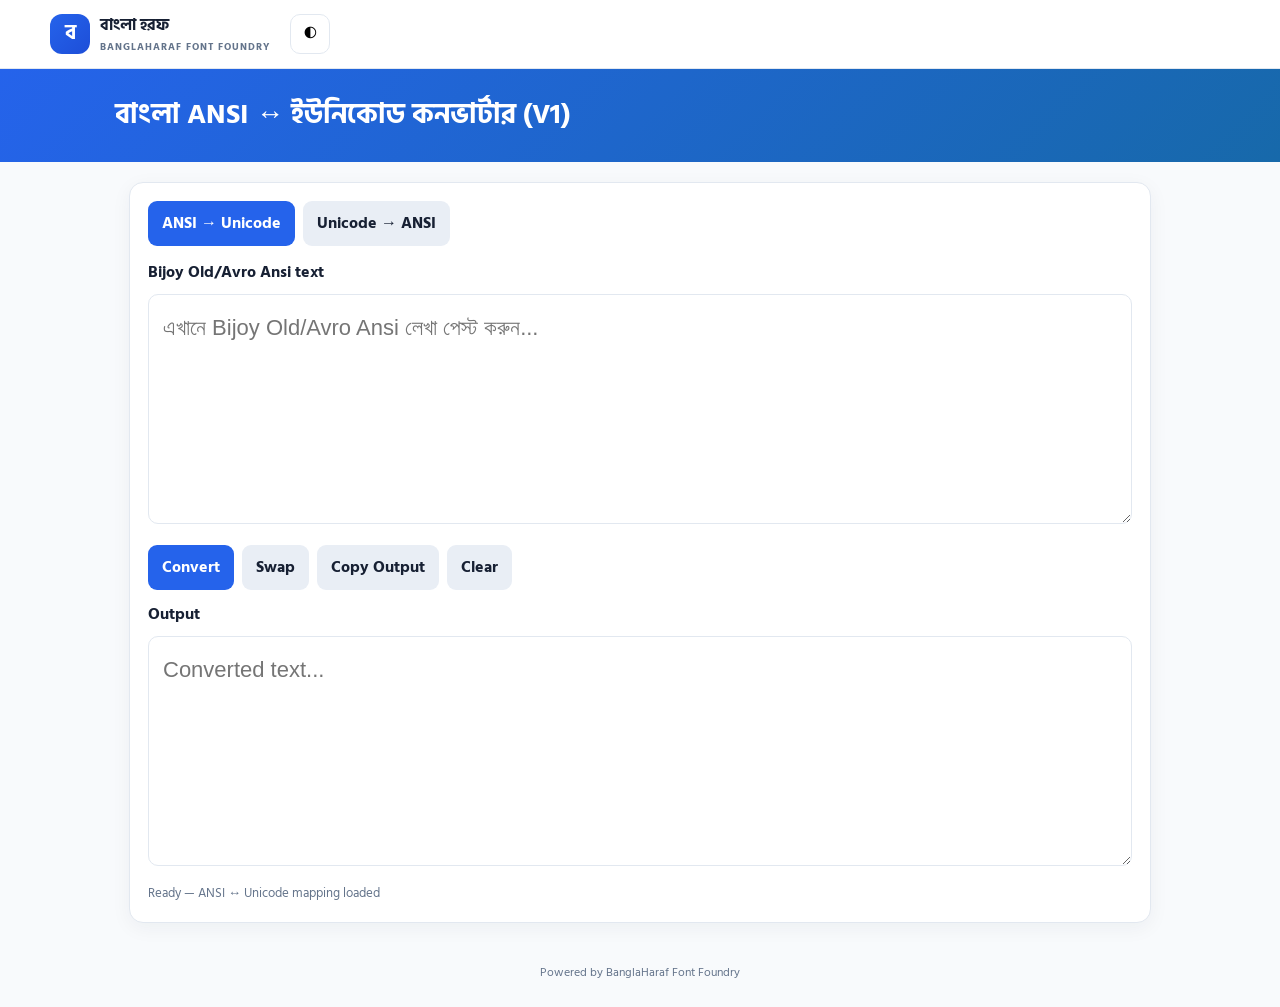
==== commit 11346a11: "Remove header search and mobile navigation Removed header search and mobile navigation sections." ====
--- a/Bangla_ANSI_Unicode_Converter_v1.html
+++ b/Bangla_ANSI_Unicode_Converter_v1.html
@@ -182,28 +182,9 @@
       <span>বাংলা হরফ<small>BANGLAHARAF FONT FOUNDRY</small></span>
     </a>
 
-    <div class="header-search">
-      <input id="headerSearch" type="search" placeholder="যেকোনো ফন্ট খুঁজুন...">
-    </div>
-
-    <nav class="nav">
-      <a href="index.html">হোম</a>
-      <a href="index.html#search">সকল ফন্ট</a>
-      <a href="index.html#page-converter" class="nav-converter active">কনভার্টার</a>
-      <a href="index.html#compare">তুলনা</a>
-    </nav>
-
     <button class="theme-btn" onclick="toggleTheme()" title="Dark / Light">◐</button>
   </div>
 </header>
-
-<!-- Mobile Navigation -->
-<div class="mobile-nav">
-  <a href="index.html">⌂<br>হোম</a>
-  <a href="index.html#search">Aa<br>সমস্ত ফন্ট</a>
-  <a href="index.html#page-converter" class="nav-converter-mobile active">⇄<br>কনভার্টার</a>
-  <a href="index.html#compare">≃<br>তুলনা</a>
-</div>
 
 <!-- Converter Page Banner -->
 <header class="converter-header">
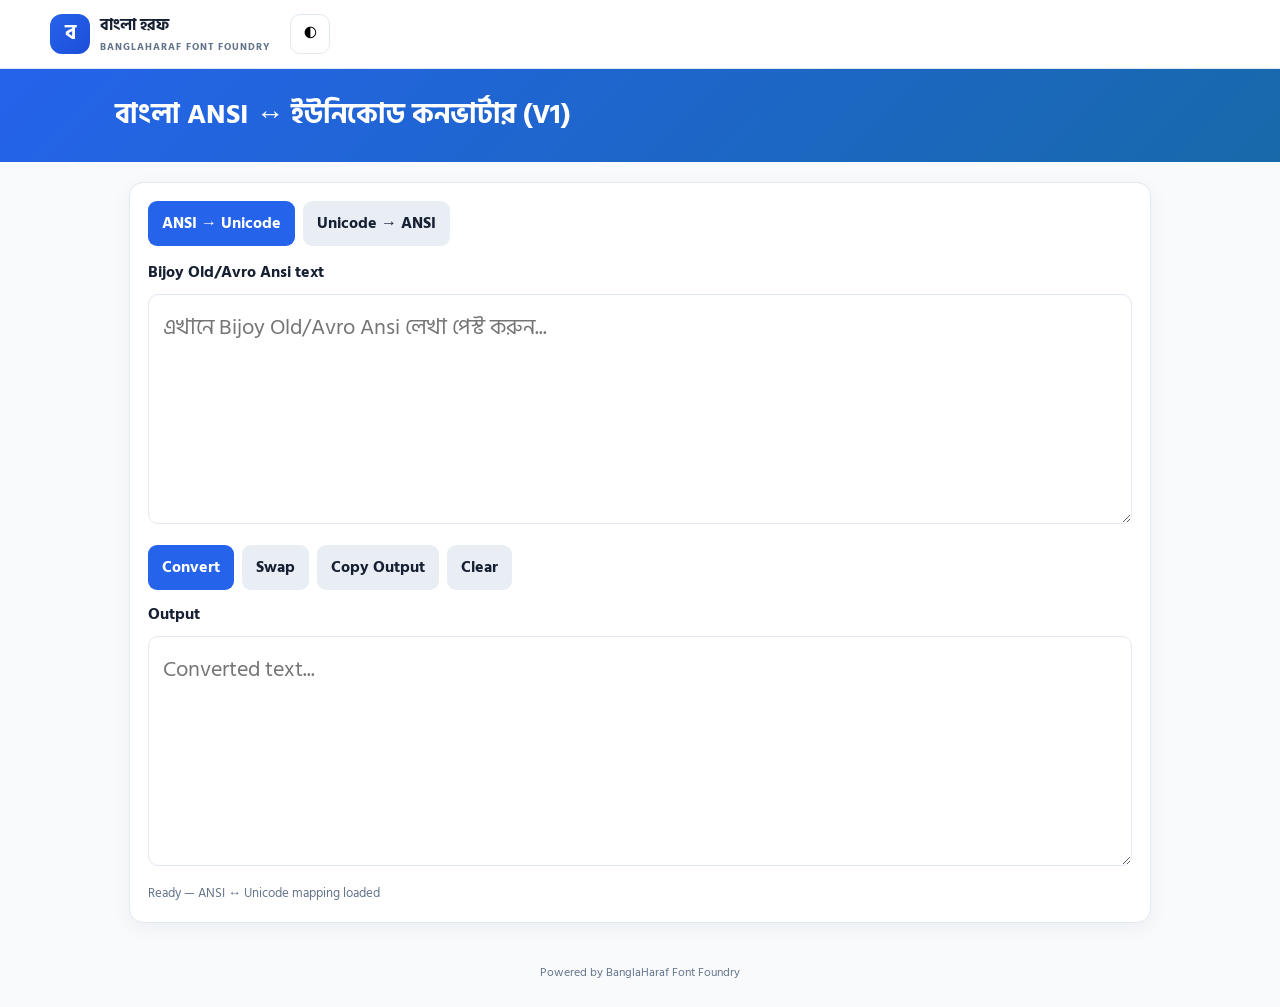
==== commit 2c7620e7: "Update Bangla_ANSI_Unicode_Converter_v1.html" ====
--- a/Bangla_ANSI_Unicode_Converter_v1.html
+++ b/Bangla_ANSI_Unicode_Converter_v1.html
@@ -164,7 +164,7 @@
 button.btn-action{border:0;border-radius:9px;padding:10px 14px;background:#e9eef5;color:#172033;font-weight:700;cursor:pointer}
 button.btn-action.primary{background:var(--primary);color:#fff}
 button.btn-action:hover{filter:brightness(.97)}
-textarea.converter-text{width:100%;min-height:230px;resize:vertical;border:1px solid var(--border);border-radius:10px;padding:14px;font:22px/1.7 "Noto Sans Bengali","Nirmala UI",sans-serif;outline:0}
+textarea.converter-text{width:100%;min-height:230px;resize:vertical;border:1px solid var(--border);border-radius:10px;padding:14px;font:22px/1.7 "Hind Siliguri",sans-serif;outline:0}
 textarea.converter-text:focus{border-color:var(--primary);box-shadow:0 0 0 3px #1769aa20}
 .label{font-weight:700;margin:8px 0}
 .status{font-size:13px;color:var(--muted);margin-top:9px}
